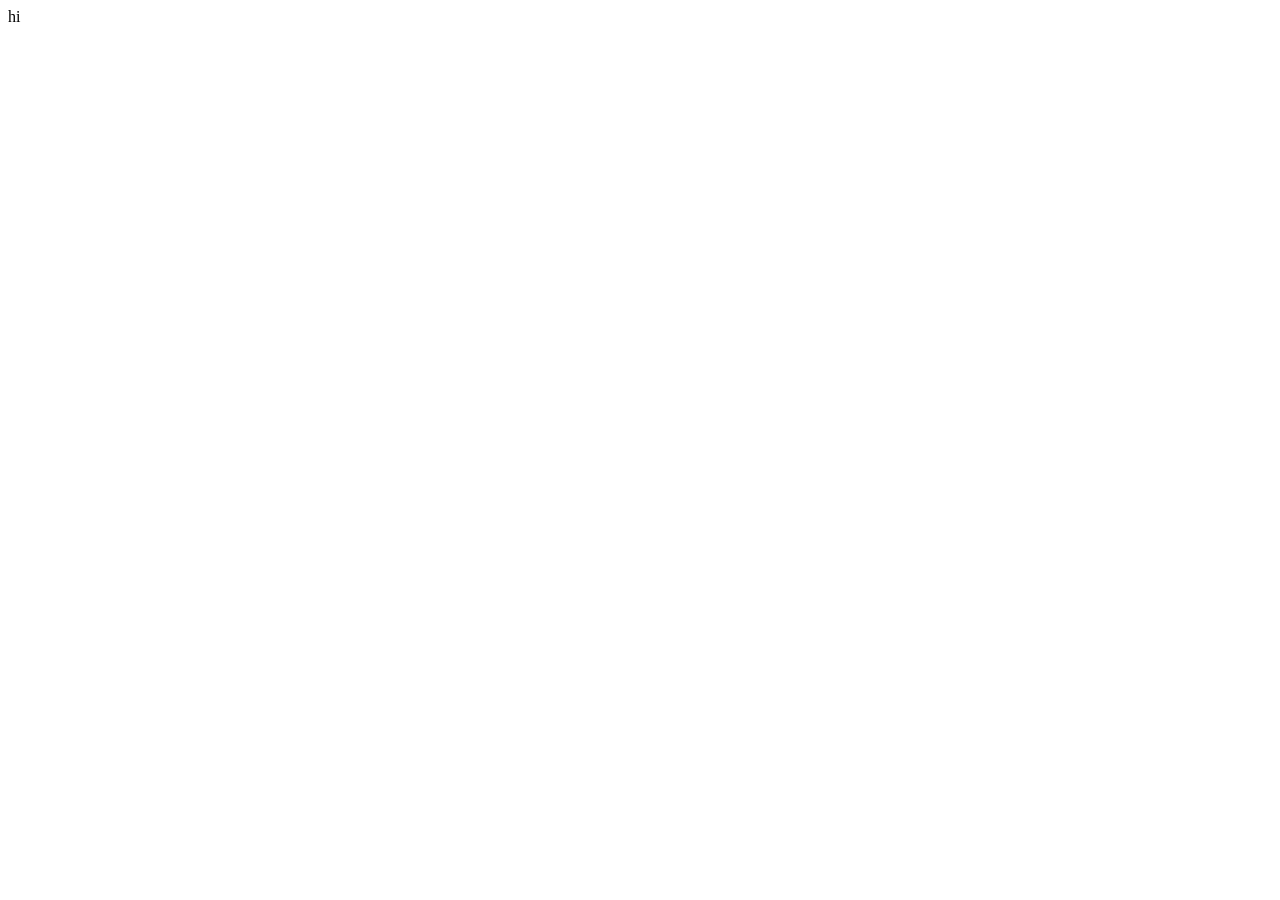
==== index.html @ 61f2c43e "Initial commit" ====
<!DOCTYPE html>
<html lang="en">
<head>
    <meta charset="UTF-8">
    <meta name="viewport" content="width=device-width, initial-scale=1.0">
    <title>Hi</title>
</head>
<body>
    hi
</body>
</html>
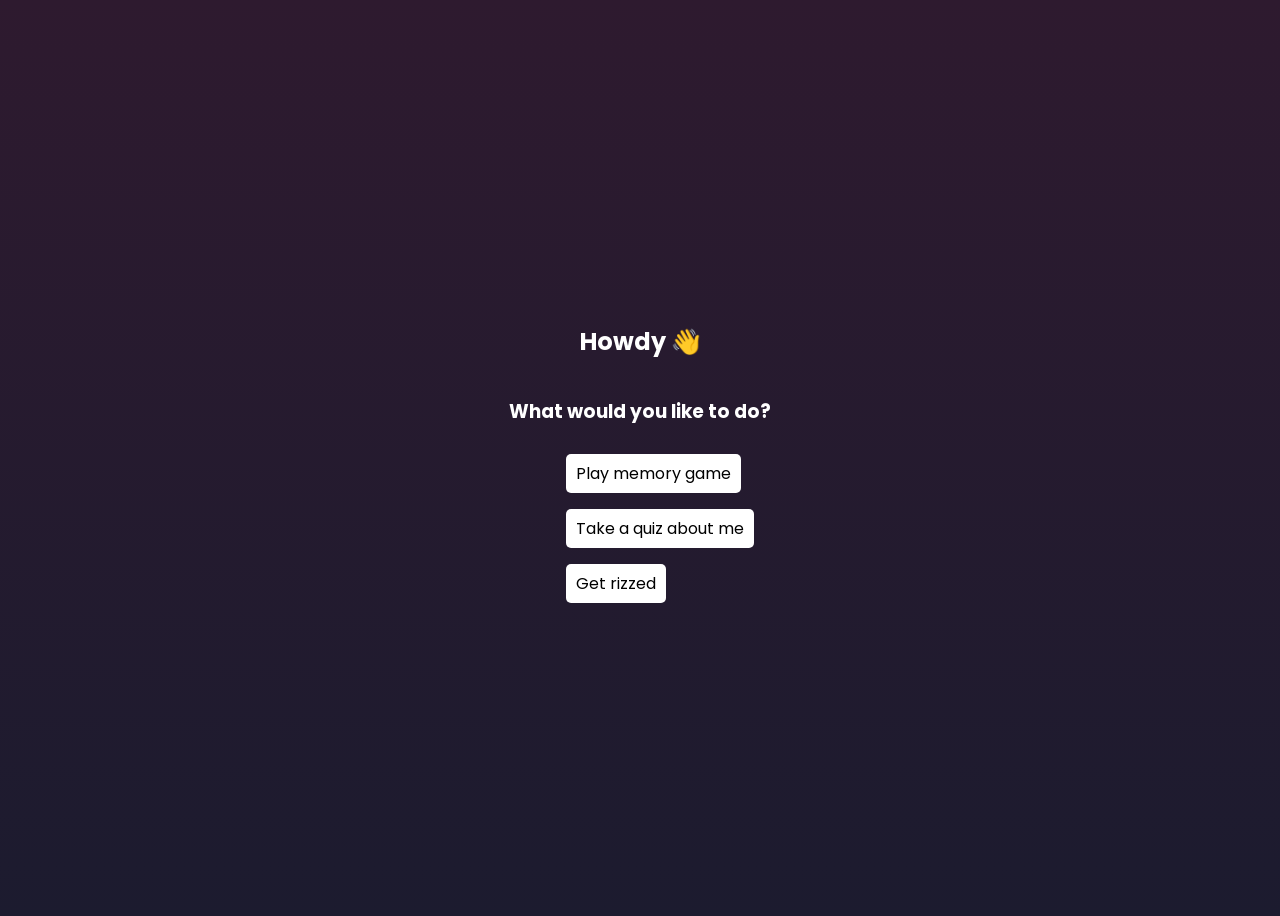
==== commit c8d951cc: "copy paste boiler code" ====
--- a/index.html
+++ b/index.html
@@ -3,9 +3,16 @@
 <head>
     <meta charset="UTF-8">
     <meta name="viewport" content="width=device-width, initial-scale=1.0">
+    <link rel="stylesheet" href="css/styles.css">
     <title>Hi</title>
 </head>
 <body>
-    hi
+    <h2>Howdy 👋</h2>
+    <h3>What would you like to do?</h3>
+    <ul>
+        <li><a href="pages/memory.html">Play memory game</a></a></li>
+        <li><a href="pages/quiz.html">Take a quiz about me</a></a></li>
+        <li><a href="pages/rizz.html">Get rizzed</a></li>
+    </ul>
 </body>
 </html>
--- a/css/styles.css
+++ b/css/styles.css
@@ -0,0 +1,50 @@
+@import url("https://fonts.googleapis.com/css2?family=Poppins:wght@400;500;600;700&display=swap");
+
+body {
+    font-family: "Poppins", sans-serif;
+    background-color: #0F1A2B;
+    background: linear-gradient(to bottom, #2E1A2F, #1C1B2F);
+    color: white;
+    height: 100vh;
+}
+
+body {
+    display: flex;
+    flex-direction: column;
+    justify-content: center;
+    align-items: center;
+}
+
+a {
+    /* text-decoration: none; */
+    color: #fff;
+}
+
+button {
+    background-color: #fff;
+    color: #4b0082;
+    margin: 20px auto;
+    display: block;
+    padding: 10px 20px;
+    border: none;
+    border-radius: 20px;
+    cursor: pointer;
+    font-size: 16px;
+}
+ul {
+    display: flex;
+    flex-direction: column;
+    justify-content: center;
+    gap: 30px;
+}
+li {
+    list-style: none;
+}
+li a {
+    color: black;
+    text-decoration: none;
+    background-color: white;
+    padding: 8px 10px;
+    border-radius: 5px;
+    text-align: center;
+}
